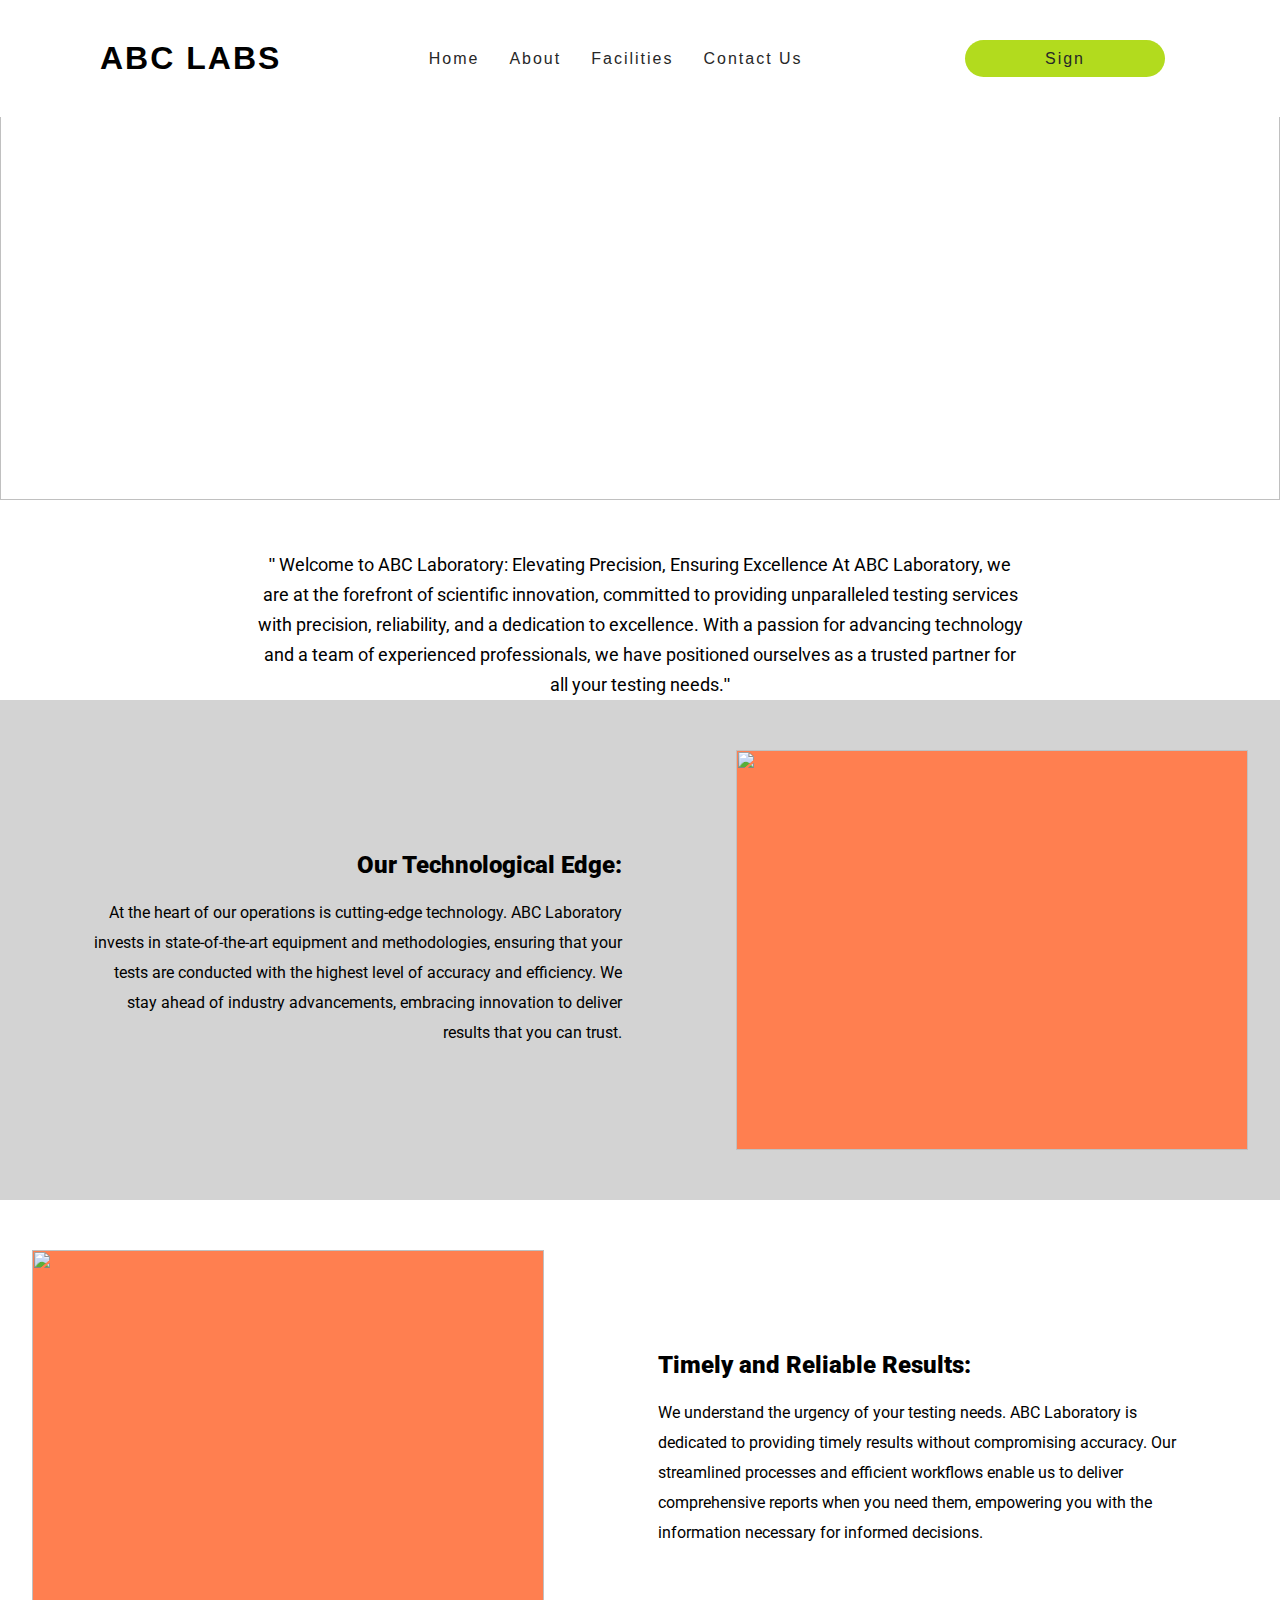
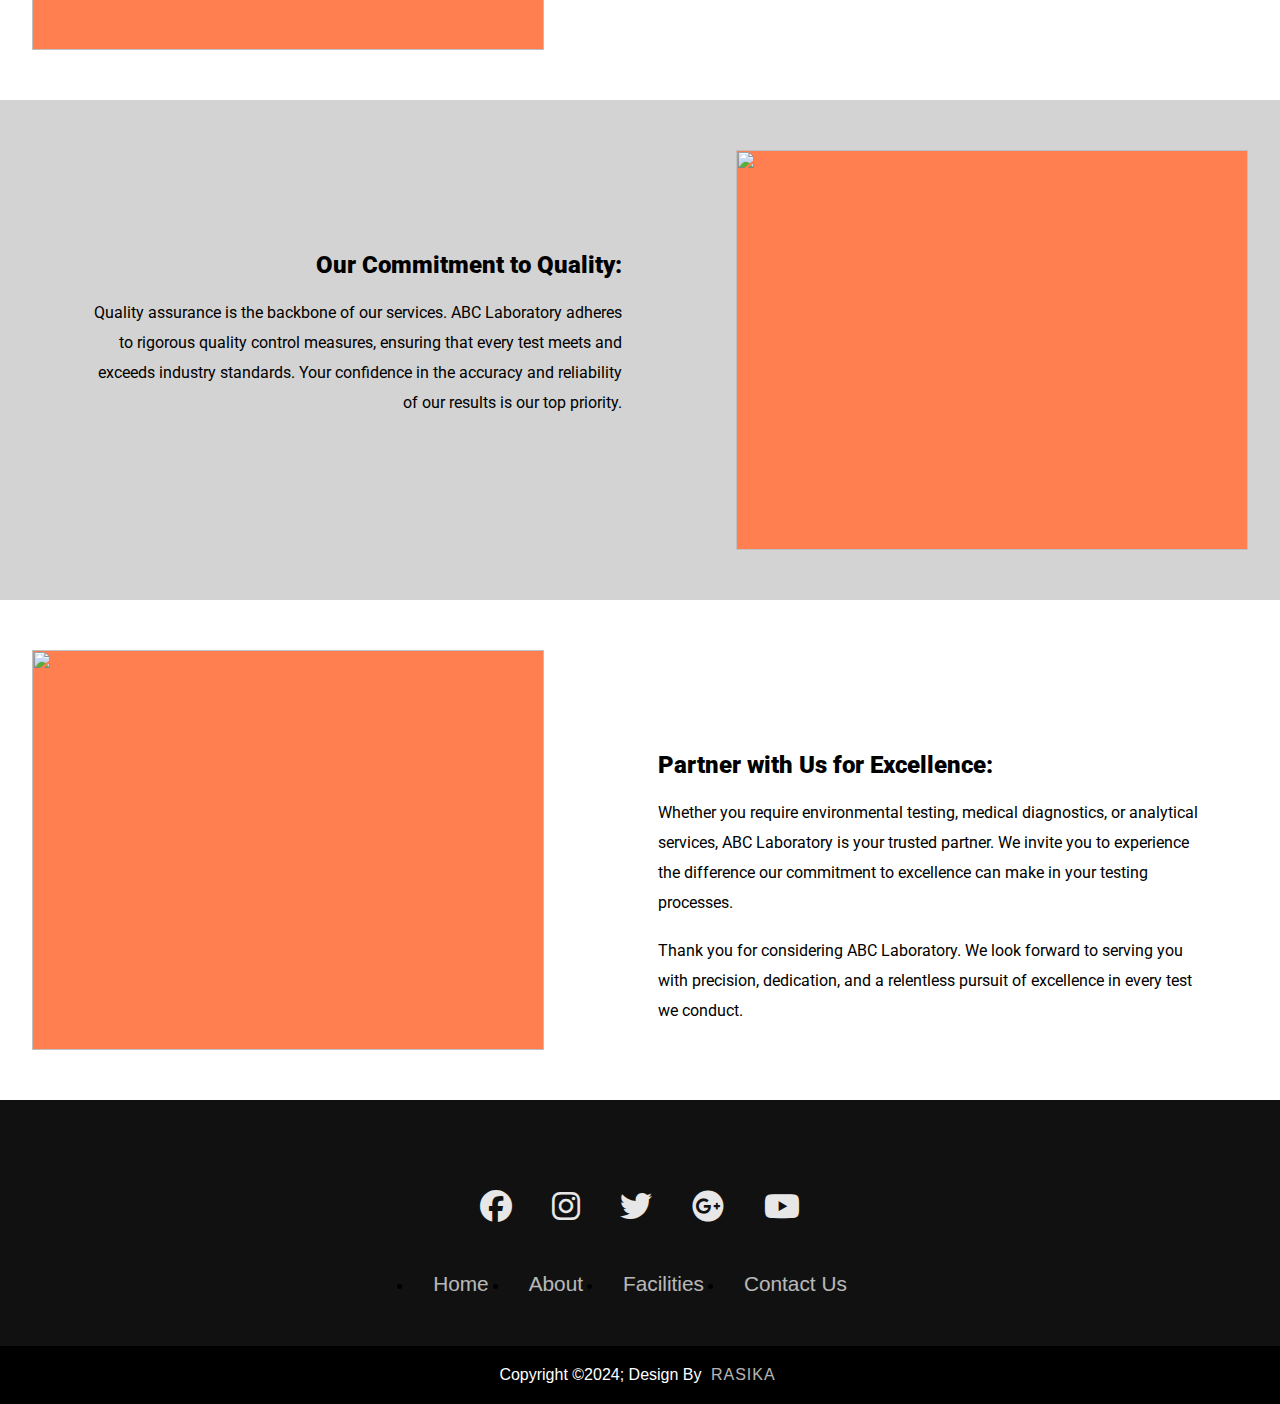
==== about.html @ f8229313 "About page V2" ====
<!DOCTYPE html>
<html lang="en">
    <head>
        <meta charset="UTF-8">
        <title></title>
        <link rel="stylesheet" href="CSS/nav_bar.css">
        <link rel="stylesheet" href="CSS/footer.css">
        <link rel="stylesheet" href="CSS/body.css">
        <link rel="stylesheet" href="CSS/about.css">
        <link rel="preconnect" href="https://fonts.googleapis.com">
        <link rel="preconnect" href="https://fonts.gstatic.com" crossorigin>
        <link href="https://fonts.googleapis.com/css2?family=Roboto:ital,wght@0,100;0,300;0,400;0,500;0,700;0,900;1,100;1,300;1,400;1,500;1,700;1,900&display=swap" rel="stylesheet">
        <link rel="stylesheet" href="https://fonts.googleapis.com/css2?family=Material+Symbols+Outlined:opsz,wght,FILL,GRAD@20..48,100..700,0..1,-50..200" />
        <link rel="stylesheet" href="https://cdnjs.cloudflare.com/ajax/libs/font-awesome/6.5.1/css/all.min.css"/>


        
        <script src="JS/navbar_script.js"></script>
        <script src="https://code.jquery.com/jquery-1.12.4.min.js"></script>
    </head>

    <body>
        <header>
            <a href="#" class="logo">ABC Labs</a>
            <ul>
                <li><a href="index.html">Home</a></li>
                <li><a href="about.html">About</a></li>
                <li><a href="facilities.html">Facilities</a></li>
                <li><a href="contactus.html">Contact Us</a></li>
            </ul>
            <ul>
                <li><a href="sign_in.html" class="header_sign_in">Sign</a></li>
            </ul>
        </header>




        
            <div class="about_slide"><img src="https://assets-global.website-files.com/608eece635db91ac3d309330/608eece735db91f217309717_AdobeStock_99639590.jpeg"></div>
        
            <div class="about_1">
                <p> <span>"</span>
                    Welcome to ABC Laboratory: Elevating Precision, Ensuring Excellence
                    At ABC Laboratory, we are at the forefront of scientific innovation, 
                    committed to providing unparalleled testing services with precision, 
                    reliability, and a dedication to excellence. With a passion for advancing 
                    technology and a team of experienced professionals, we have positioned 
                    ourselves as a trusted partner for all your testing needs.<span>"</span></p>
            </div>

            <div class="about_2">
                <div class="about_2_description">
                    <h2>Our Technological Edge:</h2><br>
                    <p>At the heart of our operations is cutting-edge technology. ABC Laboratory invests in state-of-the-art equipment and methodologies, 
                        ensuring that your tests are conducted with the highest level of accuracy and efficiency. We stay ahead of industry advancements, 
                        embracing innovation to deliver results that you can trust.</p>
                    </div>
                <div class="about_2_img"><img src="https://www.fcbios.com.my/cdn/shop/articles/dl.beatsnoop.com-3000-s1xYFe6Q8I.jpg?v=1673232195"></div>
            </div>

            <div class="about_3">
                <div class="about_3_img"><img src="https://i0.wp.com/www.andersoncollege.com/wp-content/uploads/2017/06/Anderson-College-MLAT-026.jpg?fit=5127%2C3424&ssl=1"></div>
                <div class="about_3_description">
                    <h2>Timely and Reliable Results:</h2><br>
                    <p>We understand the urgency of your testing needs. ABC Laboratory is dedicated to providing timely results without compromising accuracy. 
                        Our streamlined processes and efficient workflows enable us to deliver comprehensive reports when you need them, empowering you with 
                        the information necessary for informed decisions.</p>
                    </div>               
            </div>
            <div class="about_2">
                <div class="about_2_description">
                    <h2>Our Commitment to Quality:</h2><br>
                    <p>Quality assurance is the backbone of our services. ABC Laboratory adheres to rigorous quality control measures, ensuring 
                        that every test meets and exceeds industry standards. Your confidence in the accuracy and reliability of our results is our top priority.</p>
                    </div>
                <div class="about_2_img"><img src="https://s3.us-east-2.amazonaws.com/medcerts.com-staging/blog/articles/_mediumQuality1600Webp/AdobeStock_275090309.jpeg"></div>
            </div>

            <div class="about_3">
                <div class="about_3_img"><img src="https://www.ppsthane.com/wp-content/uploads/2019/05/qtq80-4qC4bd.jpeg"></div>
                <div class="about_3_description">
                    <h2>Partner with Us for Excellence:</h2><br>
                    <p>Whether you require environmental testing, medical diagnostics, or analytical services, ABC Laboratory is your trusted partner. 
                        We invite you to experience the difference our commitment to excellence can make in your testing processes.</p> <br><p> Thank you for considering ABC Laboratory. We look forward to serving you with precision, dedication, and a relentless pursuit of excellence in every test we conduct.</p>
                    </div>               
            </div>










        <div class="footer">
            <footer>
                <div class="footerContainer">
                    <div class="socialIcons">
                        <a href=""><i class="fa-brands fa-facebook"></i></a>
                        <a href=""><i class="fa-brands fa-instagram"></i></a>
                        <a href=""><i class="fa-brands fa-twitter"></i></a>
                        <a href=""><i class="fa-brands fa-google-plus"></i></a>
                        <a href=""><i class="fa-brands fa-youtube"></i></a>			
                    </div>
                    <div class="footerNav">
                        <ul>
                            <li><a href="">Home</a></li>
                            <li><a href="">About</a></li>
                            <li><a href="">Facilities</a></li>
                            <li><a href="">Contact Us</a></li>
                        </ul>
                    </div>
                    
                    
                </div>
                <div class="footerBottom">
                    <p>Copyright &copy;2024; Design By <span class="designer">Rasika</span> </p>
                </div> 
            </footer>
        </div>

        


       




        <script src="http://cdnjs.cloudflare.com/ajax/libs/waypoints/2.0.3/waypoints.min.js"></script>
    <script src="JS/jquery.counterup.min.js"></script>

    <script>
        jQuery(document).ready(function($) {
            $('.counter').counterUp({
                delay: 10,
                time: 1000
            });
        });

    </script>
    </body>
</html>
---- CSS/nav_bar.css ----
header{
    position: fixed;
    top: 0;
    left: 0;
    width: 100%;
    display: flex;
    justify-content: space-between;
    align-items: center;
    transition: 0.6s;
    padding: 40px 100px;
    z-index: 100000;
    background-color: #fff;
}

header.sticky{
    padding: 5px 100px;
    background: #fff;
    opacity: 0.5;

}

header .logo{
    position: relative;
    font-weight: 700;
    color: #000000;
    text-decoration: none;
    font-size: 2em;
    text-transform: uppercase;
    letter-spacing: 2px;
    transition: 0.6s;
}

header ul
{
    position: relative;
    display: flex;
    justify-content: center;
    align-items: center;
}

header ul li{
    position: relative;
    list-style: none;
}

header ul li a{
    position: relative;
    margin: 0 15px;
    text-decoration: none;
    color: #272727;
    letter-spacing: 2px;
    font-weight: 500px;
    transition: 0.6s;
    
}
.header_sign_in{
    background-color: #b2db1e;
    padding: 10px 80px 10px 80px ;
    border-radius: 50px;
}

header.sticky .logo{
    color: #000;
}
header.sticky ul li a{
    color: #000;
}
---- CSS/footer.css ----
.footer{
    width: 100%;
    height: auto;
    float: left;
}
footer{
	background-color: #111;
}

.footerContainer{
	width:100%;
	padding:70px 30px 20px;
}
.socialIcons{
	display: flex;
	justify-content: center;
}
.socialIcons a{
	text-decoration: none;
	padding: 10px;
	
	margin: 10px;
	border-radius: 50%;
}
.socialIcons a i{
	font-size: 2em;
	color: rgb(255, 255, 255);
	opacity: 0.9;
}


.socialIcons a:hover i{
	color: rgb(231, 243, 68);
	transition: 0.5s;
}
.footerNav{
	margin: 30px 0;
	
	
}

.footerNav ul{
	display: flex;
	justify-content: center;
	
}

.footerNav ul li a{
	color: white;
	margin: 20px;
	text-decoration: none;
	font-size: 1.3em;
	opacity: 0.7;
	transition: 0.5s;
}

.footerNav ul li a:hover{
	opacity: 1;
}

.footerBottom{
	background-color: #000;
	padding: 20px;
	text-align: center;
}
.footerBottom p{
	color: white;
}
.designer{
	opacity: 0.7;
	text-transform: uppercase;
	letter-spacing: 1px;
	font-weight: 400;
	margin: 0px 5px;
}
---- CSS/body.css ----
* {
    margin: 0;
    padding: 0;
    box-sizing: border-box;
    font-family: 'Poppins', sans-serif;
    text-decoration: none;
}
body{
    
    min-height: 200vh;
}
---- CSS/about.css ----
.about_slide{
    width: 100%;
    height: 500px;
    overflow: hidden;
    float: left;
}

.about_slide img{
    width: 100%;
    height: 100%;
    object-fit: cover;
}

.about_1{
    width: 100%;
    height: 200px;
    
    float: left;
}
.about_1 p{
    font-family: "Roboto", sans-serif;
    font-size: large;
    font-weight: 400;
    font-style: normal;
    line-height: 30px;
    padding: 50px 20%;
    text-align: center;
}
.about_2{
    width: 100%;
    height: 500px;
    background-color: rgb(211, 211, 211);
    float: left;
    display: flex;
}

.about_2_description{
    width: 50%;
    height: 300px;    
    margin:auto;
    float: left;
    padding: 50px;
    text-align: right;    
}

.about_2_description h2{
    font-family: "Roboto", sans-serif;    
    font-weight: 900;
    font-style: normal;
    line-height: 30px;
}

.about_2_description p{
    font-family: "Roboto", sans-serif;      
    font-style: normal;
    line-height: 30px;
}

.about_2_img{
    width: 40%;
    height: 400px;
    background-color: coral;
    margin:auto;
    float: left;
    overflow: hidden;    
}

.about_2_img img{
    width: 100%;
    height: 100%;
    object-fit: cover;
}





.about_3{
    width: 100%;
    height: 500px;
   
    float: left;
    display: flex;
}

.about_3_description{
    width: 50%;
    height: 300px;    
    margin:auto;
    float: left;
    padding: 50px;
    text-align: left;    
}

.about_3_description h2{
    font-family: "Roboto", sans-serif;    
    font-weight: 900;
    font-style: normal;
    line-height: 30px;
}

.about_3_description p{
    font-family: "Roboto", sans-serif;      
    font-style: normal;
    line-height: 30px;
}

.about_3_img{
    width: 40%;
    height: 400px;
    background-color: coral;
    margin:auto;
    float: left;
    overflow: hidden;    
}

.about_3_img img{
    width: 100%;
    height: 100%;
    object-fit: cover;
}
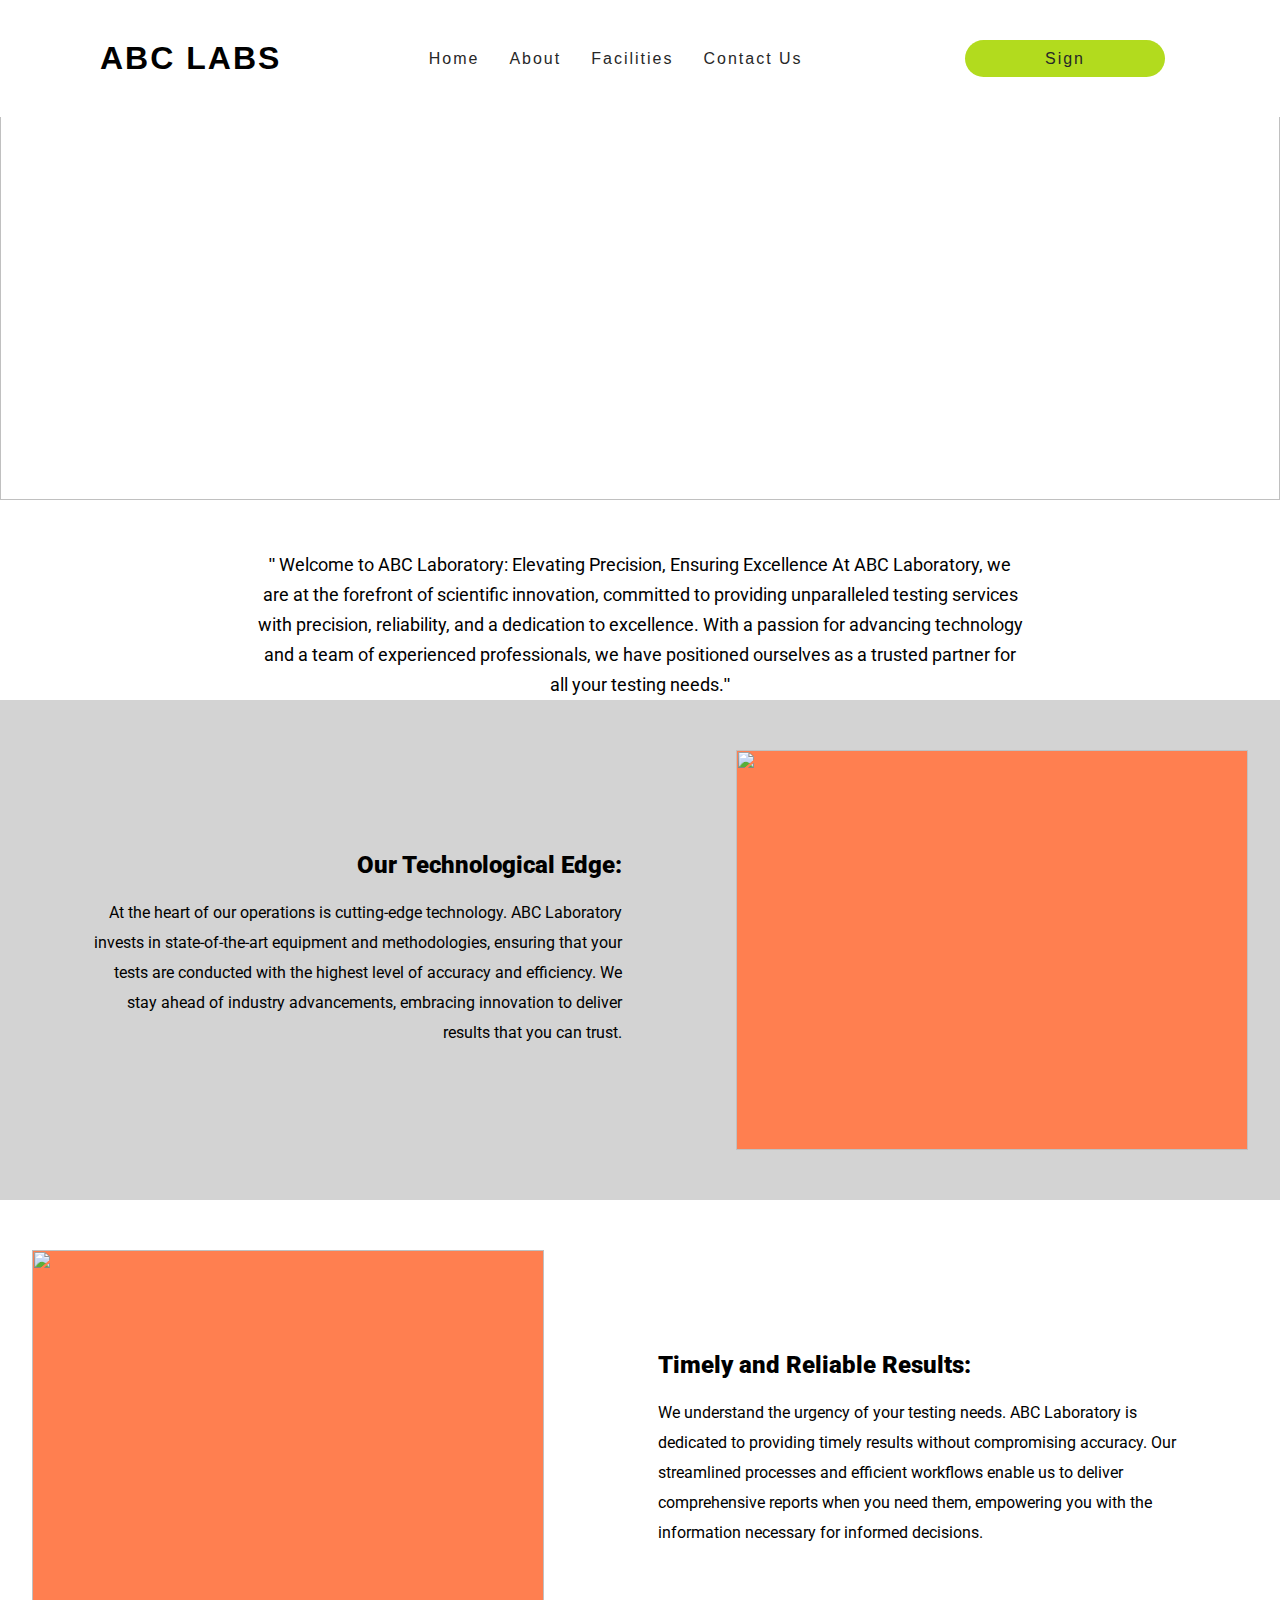
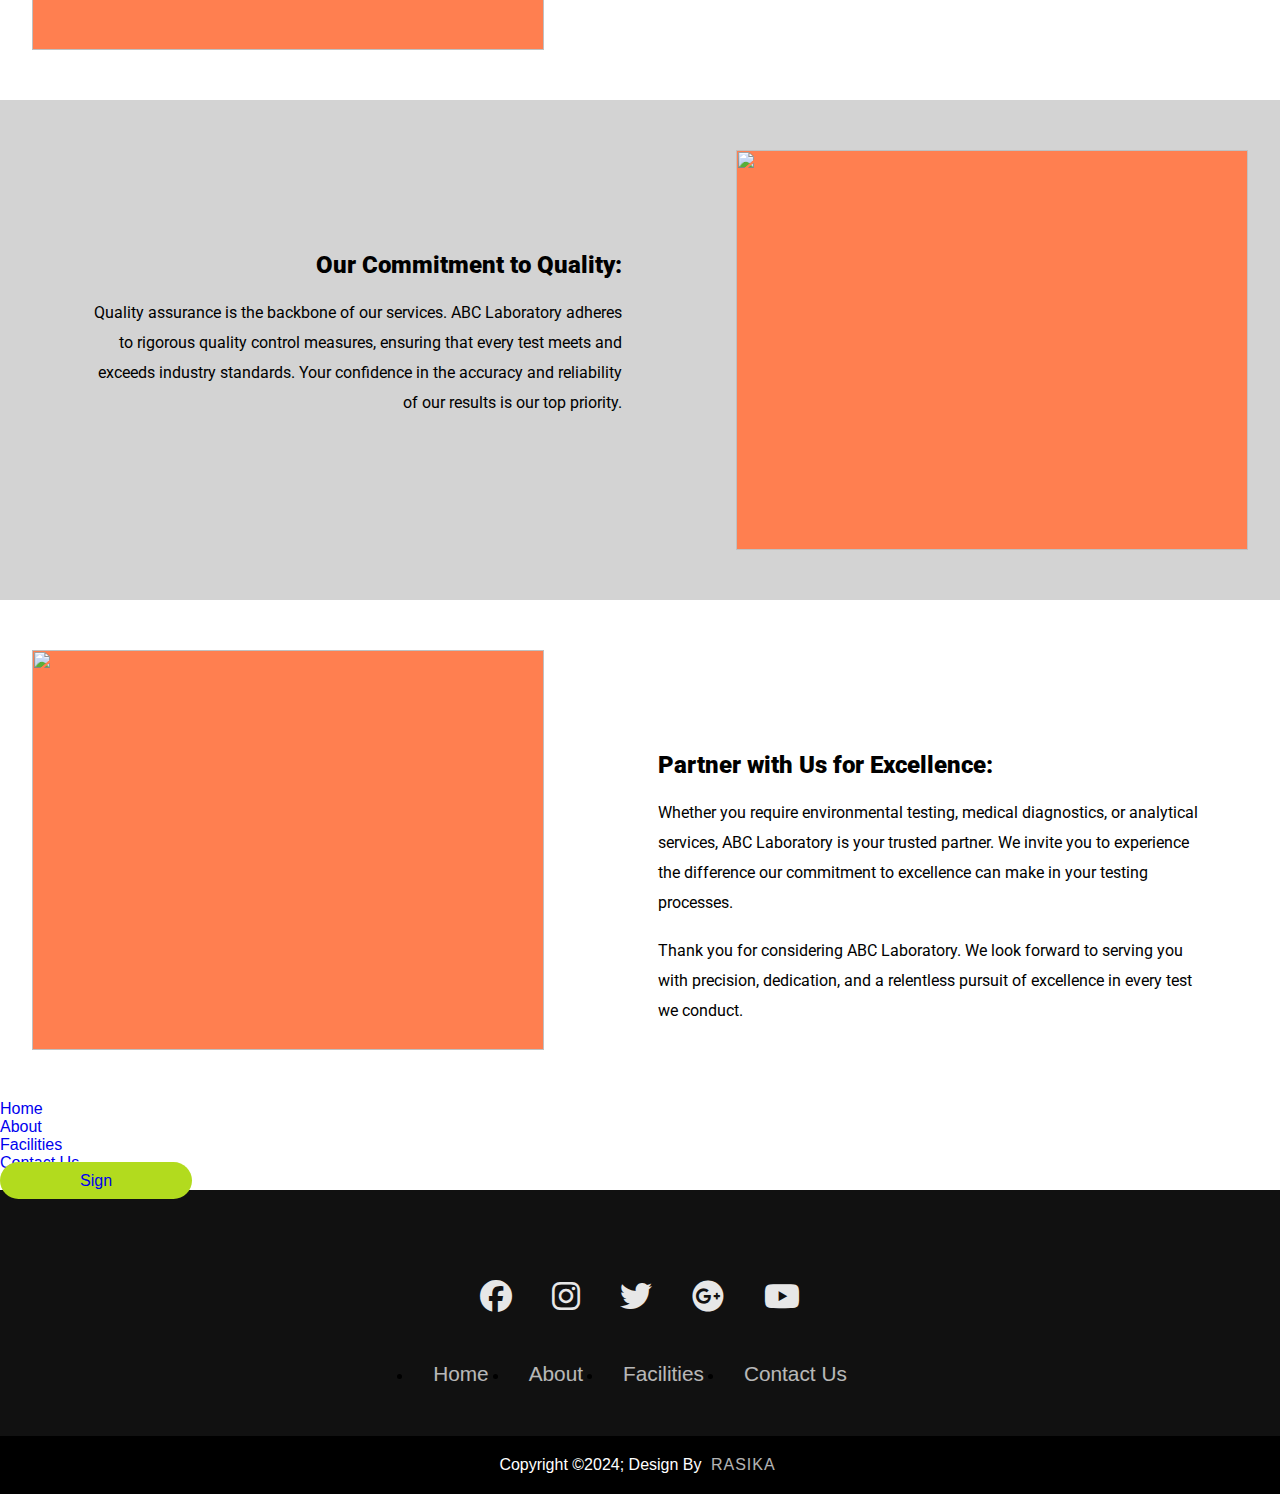
==== commit 5135594e: "Merge branch 'main' into about-page" ====
--- a/about.html
+++ b/about.html
@@ -6,7 +6,11 @@
         <link rel="stylesheet" href="CSS/nav_bar.css">
         <link rel="stylesheet" href="CSS/footer.css">
         <link rel="stylesheet" href="CSS/body.css">
+
         <link rel="stylesheet" href="CSS/about.css">
+
+        <link rel="stylesheet" href="CSS/home.css">
+
         <link rel="preconnect" href="https://fonts.googleapis.com">
         <link rel="preconnect" href="https://fonts.gstatic.com" crossorigin>
         <link href="https://fonts.googleapis.com/css2?family=Roboto:ital,wght@0,100;0,300;0,400;0,500;0,700;0,900;1,100;1,300;1,400;1,500;1,700;1,900&display=swap" rel="stylesheet">
@@ -23,6 +27,7 @@
         <header>
             <a href="#" class="logo">ABC Labs</a>
             <ul>
+
                 <li><a href="index.html">Home</a></li>
                 <li><a href="about.html">About</a></li>
                 <li><a href="facilities.html">Facilities</a></li>
@@ -94,6 +99,21 @@
 
 
 
+                <li><a href="#">Home</a></li>
+                <li><a href="#">About</a></li>
+                <li><a href="#">Facilities</a></li>
+                <li><a href="#">Contact Us</a></li>
+            </ul>
+            <ul>
+                <li><a href="#" class="header_sign_in">Sign</a></li>
+            </ul>
+        </header>
+
+        
+            
+        
+
+
 
         <div class="footer">
             <footer>
--- a/CSS/home.css
+++ b/CSS/home.css
@@ -0,0 +1,399 @@
+.radio{
+    display: none;
+}
+
+.container{
+    position: relative;
+    max-width: 100%;  
+    
+  
+}
+
+.slider{
+    width: 100%;
+    position: relative;
+    height: 0;
+    padding-top: 40%;
+    background: #141414;
+    overflow: hidden;
+    border: solid 1px #2e2e2e;
+    box-shadow: 0 0 40px rgba(0, 0, 0, 0, 8);
+}
+.slide{
+    position: absolute;
+    width: 100%;
+    height: 100%;
+    top: 0;
+    left: 0;
+    opacity: 0;
+    
+}
+.slide img{
+    width: 100%;
+    height: 100%;
+    object-fit: contain;
+    transform: scale(1.1);
+    transition: 1.3s;
+}
+
+.caption {
+    position: absolute;
+    width: 100%;
+    left: 5%;
+    top: -100%;
+    color: #ffeb3b;
+    font-weight: 900;
+    font-size: 50px;
+    text-transform: uppercase;
+    letter-spacing: -5px;
+    line-height: 50px;
+    transition: 0.9s;
+    margin-top: 20%;
+}
+
+.caption span{
+    display: block;
+    text-transform: initial;
+    font-size: 30px;
+    font-weight: 300;
+    color: #fff;
+    line-height: 15px;
+}
+
+.dots{
+    width: 100%;
+    position: absolute;
+    bottom: 5%;
+    display: flex;
+    justify-content: center;
+    align-items: center;
+}
+
+.dots label{
+    width: 15px;
+    height: 15px;
+    background: #ffeb3b;
+    margin: 0 10px;
+    border-radius: 50%;
+    opacity: 0.5;
+    cursor: pointer;
+    transition: 0.2s ease-in-out;
+}
+
+.dots label:hover{
+    opacity: 0.7;
+}
+#radio-1:checked ~ #slide-1,
+#radio-2:checked ~ #slide-2,
+#radio-3:checked ~ #slide-3,
+#radio-4:checked ~ #slide-4{
+    opacity: 1;
+}
+#radio-1:checked ~ #slide-1 img,
+#radio-2:checked ~ #slide-2 img,
+#radio-3:checked ~ #slide-3 img,
+#radio-4:checked ~ #slide-4 img{
+    transform: scale(1);
+}
+#radio-1:checked ~ #slide-1 .caption,
+#radio-2:checked ~ #slide-2 .caption,
+#radio-3:checked ~ #slide-3 .caption,
+#radio-4:checked ~ #slide-4 .caption{
+    opacity: 1;
+    top: 7%;
+    font-size: 80px;
+}
+#radio-1:checked ~ .dots #label-1,
+#radio-2:checked ~ .dots #label-2,
+#radio-3:checked ~ .dots #label-3,
+#radio-4:checked ~ .dots #label-4{
+    background: #ffeb3b;
+    opacity: 1;
+}
+
+
+
+.count{
+    width: 100%;
+    height: 500px;    
+    float:left ;
+    align-items: center;
+    align-content: center;
+    text-align: center;
+    display: flex;
+    justify-content: center;
+    
+    
+}
+
+.count_heading{
+    width: 100%;
+    height: auto;
+    
+    margin-top:2% ;
+    text-align: center;
+    
+
+}
+
+.ourassests{
+    font-family: "Roboto", sans-serif;
+    font-weight: 900;
+    font-style: normal;
+    color: #2e2e2e;
+}
+
+.countbox{
+    width: 20%;
+    height: 80%;    
+    float: left;
+    margin: 1%;    
+    border-radius: 10px;    
+}
+
+.countbox:hover{
+    background-color: #d5eb11;
+    transition: 0.6s;
+}
+
+.countbox_icon{
+    width: 100%;
+    height: 30%;
+    
+    padding-top: 5%;
+}
+    
+.material-symbols-outlined {
+  font-variation-settings:
+  'FILL' 0,
+  'wght' 200,
+  'GRAD' -25,
+  'opsz' 24;
+  
+  
+}
+#btn_lab_profile{
+    font-size: 70px;
+}
+
+.count_numbers{
+width: 100%;
+height: 40%;
+}
+
+.counter{
+    font-family: "Roboto", sans-serif;
+    font-weight: 400;
+    font-style: normal;
+    color: #2e2e2e;
+    font-size: 100px;
+}
+
+.count_title{
+    width: 100%;
+    height: 30%;
+}
+.h2_counter_title{
+    font-family: "Roboto", sans-serif;
+    font-weight: 400;
+    font-style: normal;
+    color: #2e2e2e;
+    
+}
+
+
+.why{
+    width: 100%;
+    height: 800px;      
+    text-align: center;
+    background-image: linear-gradient(30deg,  transparent, rgb(34, 34, 34));
+    float: left;
+    text-align: center;
+    object-fit: cover;
+    
+}
+
+.why_h1{
+    font-family: "Roboto", sans-serif;
+    font-weight: 900;
+    font-style: normal;
+    color: #ffffff;
+    padding-top:2%;
+}
+
+.why_description{
+    font-family: "Roboto", sans-serif;
+    font-weight: 300;
+    font-style: normal;
+    font-size: 18px;
+    color: #ffffff;
+    padding:10px 100px 0px 100px;
+    line-height: 50px;   
+}
+
+.why_container_box{
+    
+    margin-top: 2%;
+    width: 100%;
+    height:60%;
+    display: flex;
+    justify-content: center;
+    
+}
+.why_card{
+    width: 20%;
+    height: 100%;
+    background-color: rgb(255, 255, 255);
+    margin-left: 2%;
+    box-shadow: 5px 5px 10px #2e2e2e;
+}
+
+.why_card:hover{
+    transform: scale(1.05);
+    transition: 0.6s;
+}
+
+.why_img{
+    height: 50%;
+    width: 100%;     
+    overflow: hidden;
+    
+}
+.why_img_link{
+    width: 100%;
+    height: 100%;
+    object-fit: cover;
+}
+.why_card_title{
+    text-align: left;
+    padding-top: 2%;
+    padding-left:2%;
+    font-family: "Roboto", sans-serif;
+    font-weight: 900;
+    font-style: normal;
+}
+
+.why_card_title_description{
+    text-align: left;
+    padding-top: 2%;
+    padding-left: 2%;
+    padding-right: 2%;
+    font-family: "Roboto", sans-serif;
+    font-weight: 300;
+    font-style: normal;
+    line-height: 25px;
+}
+
+
+
+
+.review_main{
+	height: 600px;
+	width: 100%;
+	
+	text-align: center;
+    float: left;
+}
+
+.review_heading{
+    font-family: "Roboto", sans-serif;
+    font-weight: 900;
+    font-style: normal;    
+    padding-top: 2%;
+}
+.review_box{
+	height: 80%;
+	width: 100%;	
+	display: flex;
+	justify-content: center;
+	font-family: "Roboto", sans-serif;
+ 	font-style: normal;
+}
+
+.review_card{
+	height: 80%;
+	width: 20%;
+	background-color: #E1E1E1;
+	margin-left: 2%;
+	padding: 2% 2% 10% 2%;
+	border-radius: 10px;
+	text-align: left;
+}
+.review_box_clientname{
+	font-weight: 600px;
+}
+.stars_div{
+	height: 40px;
+	width: 90%;	
+}
+.stars_box{
+	width: 15%;
+	height: 100%;
+	float: left;
+	text-align: left;	
+}
+#star1, #star2, #star3, #star4, #star5, #star6, #star7, #star8, #star9, #star10, #star11, #star12, #star13, #star14, #star15{
+	font-size: 40px;
+	color: darkorange;
+}
+.review_box_days{
+	font-size:15px;
+	color: lightslategray
+	
+}
+.comment{
+	font-size:16px;
+	line-height: 30px;
+}
+
+
+.home_whats_new{
+    height: 600px;
+	width: 100%;	
+    float: left;
+    background-image: linear-gradient(30deg,  transparent, rgb(34, 34, 34));
+    background-size: cover;    
+    z-index: -100;
+    text-align: center;    
+}
+
+
+
+
+.content h1{
+    padding-top:2%;
+    color: rgb(255, 255, 255);
+    font-family: "Roboto", sans-serif;
+    font-weight: 900;
+    font-style: normal;    
+    
+}
+
+
+.content p{
+    font-family: "Roboto", sans-serif;
+    font-weight: 400;
+    font-style: normal;
+    color: #ffffff;   
+    }
+
+.news_descriptions{
+    width: 50%;
+    height: 400px;
+    background-color: blueviolet;
+    float: left;
+    text-align: justify;
+    line-height: 30px;
+    padding: 40px 40px 0px 150px;
+}
+
+
+.news_image{    
+    height: 400px;
+    background-color: chocolate;
+    float: left;
+    display: flex;
+    border:10px solid #ffffff;
+   
+}
+
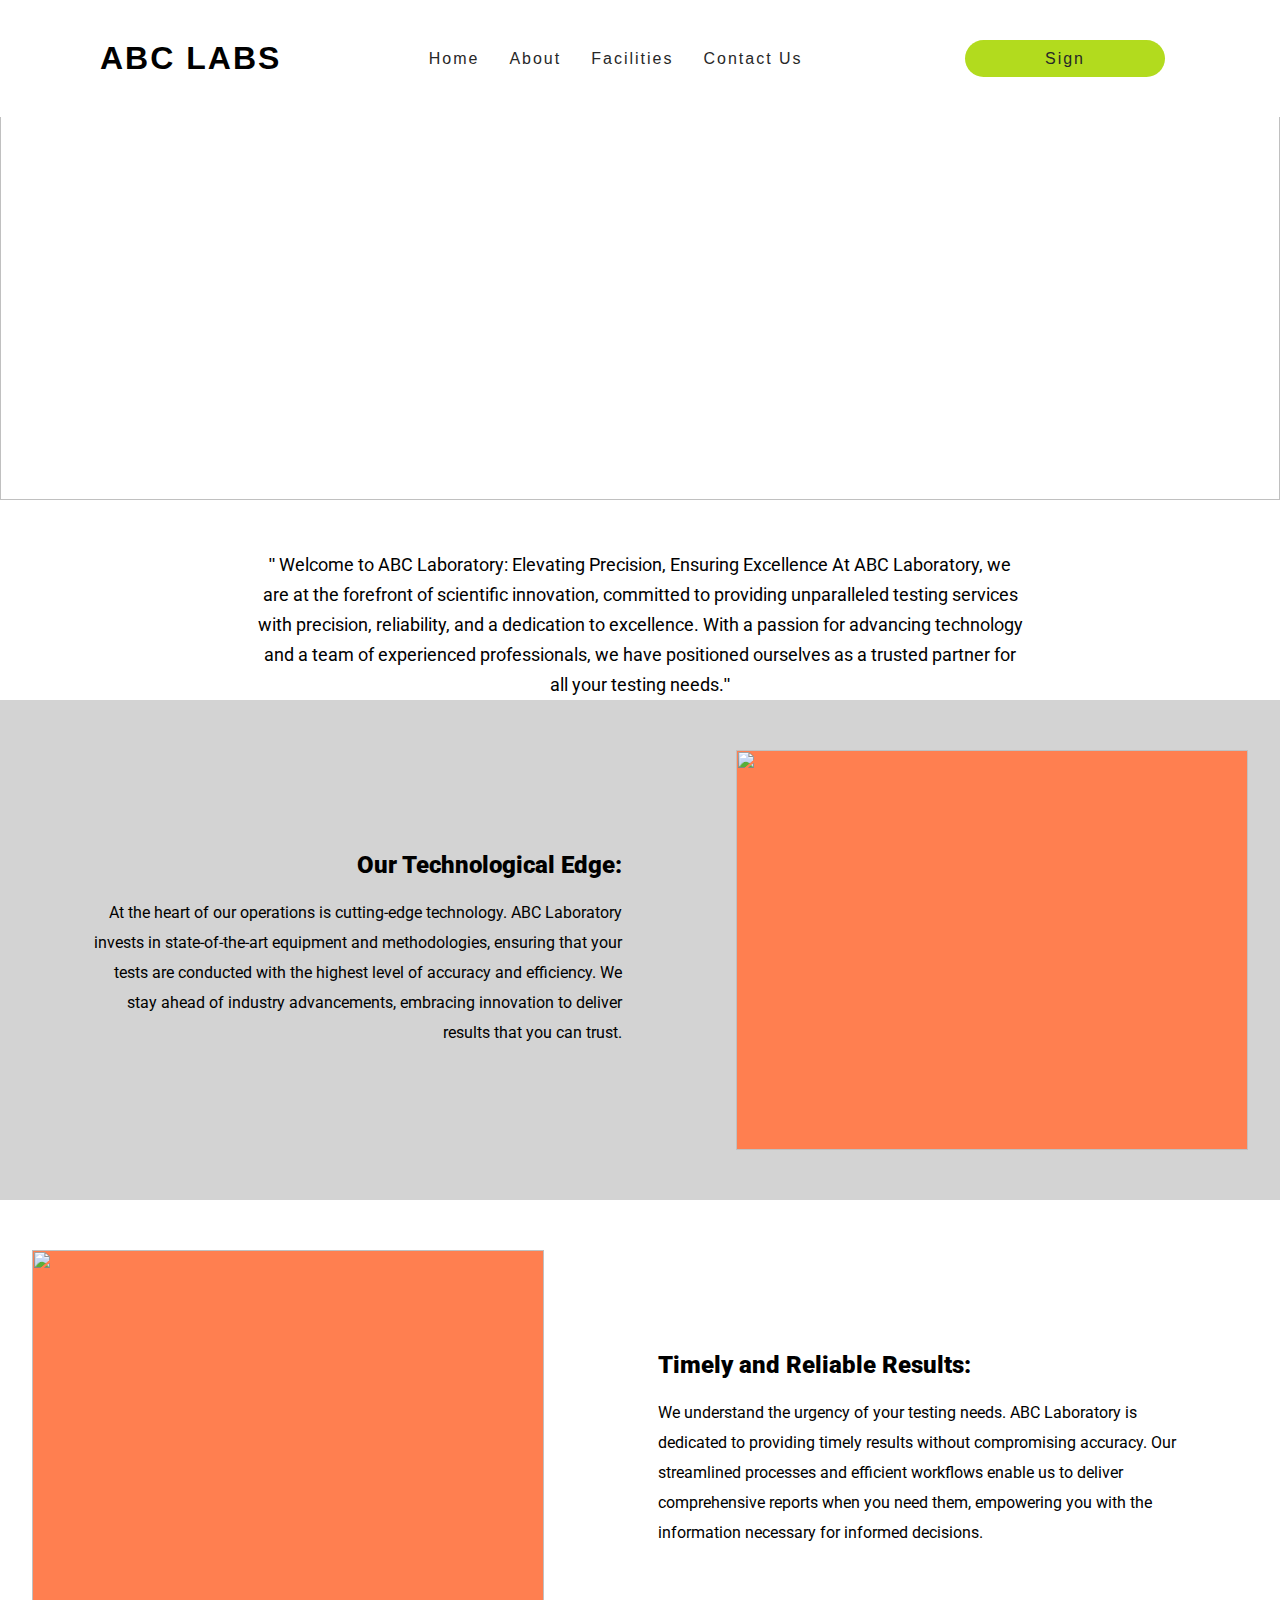
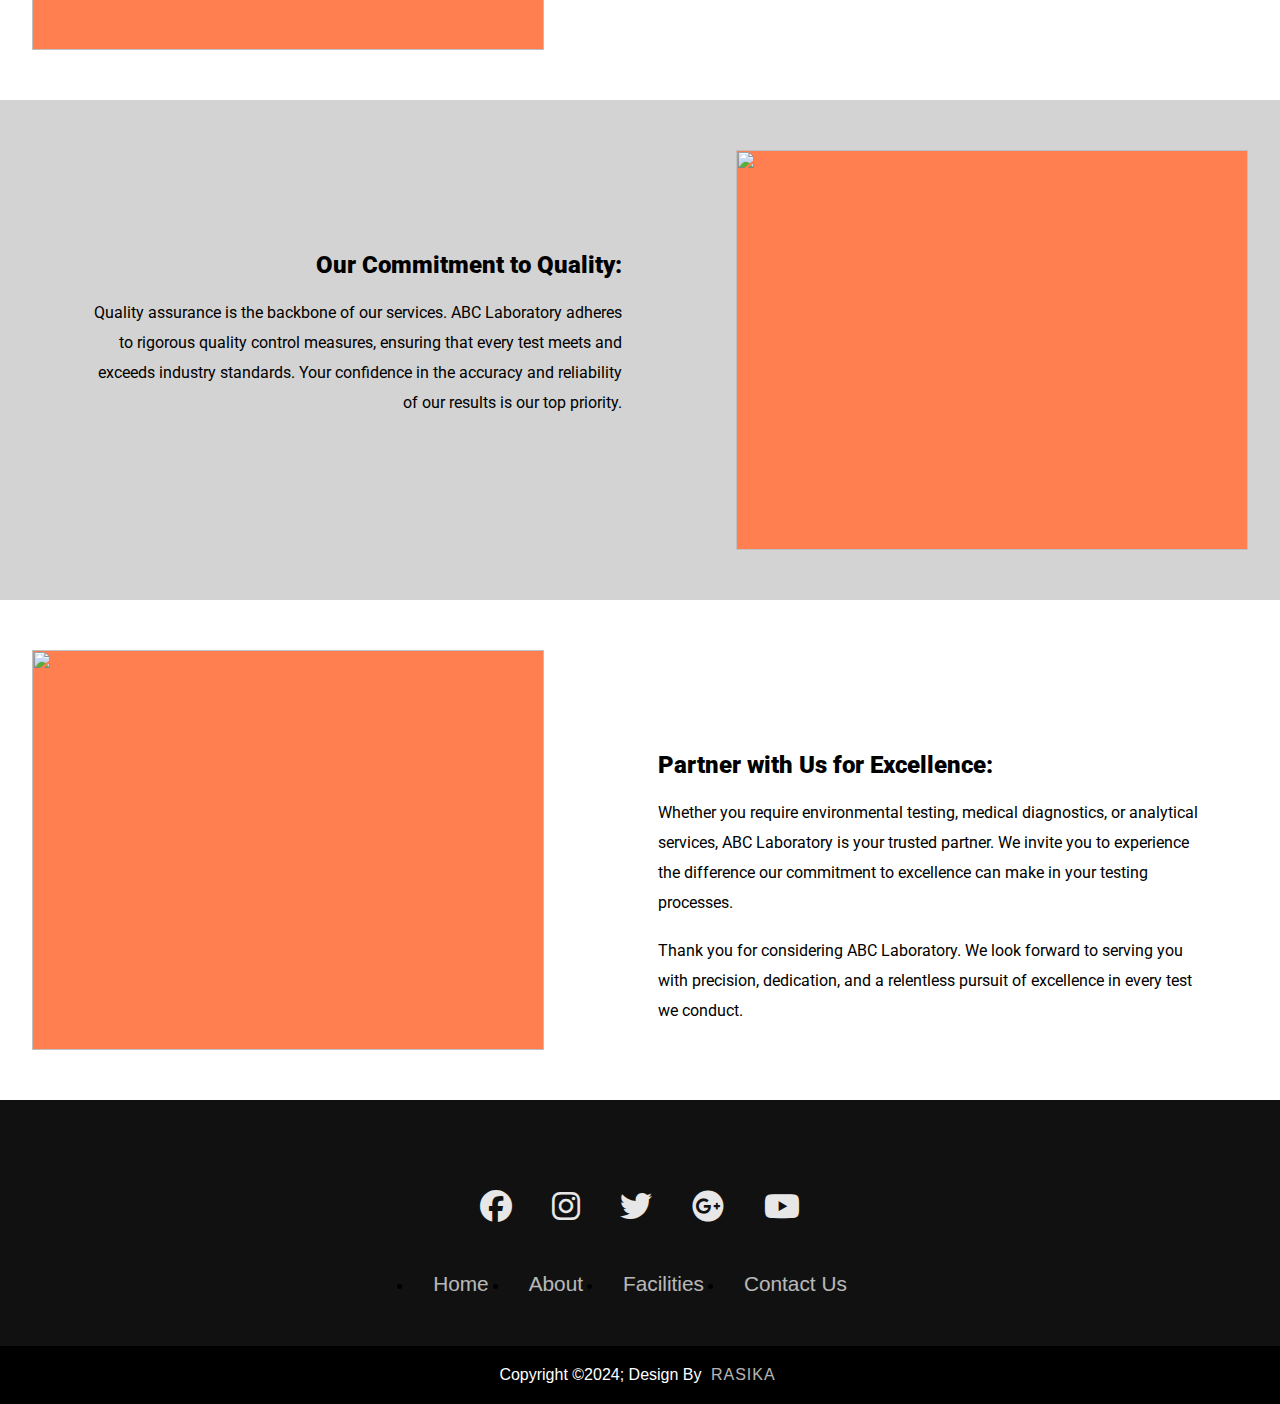
==== commit 483d2657: "About page V2" ====
--- a/about.html
+++ b/about.html
@@ -99,15 +99,6 @@
 
 
 
-                <li><a href="#">Home</a></li>
-                <li><a href="#">About</a></li>
-                <li><a href="#">Facilities</a></li>
-                <li><a href="#">Contact Us</a></li>
-            </ul>
-            <ul>
-                <li><a href="#" class="header_sign_in">Sign</a></li>
-            </ul>
-        </header>
 
         
             
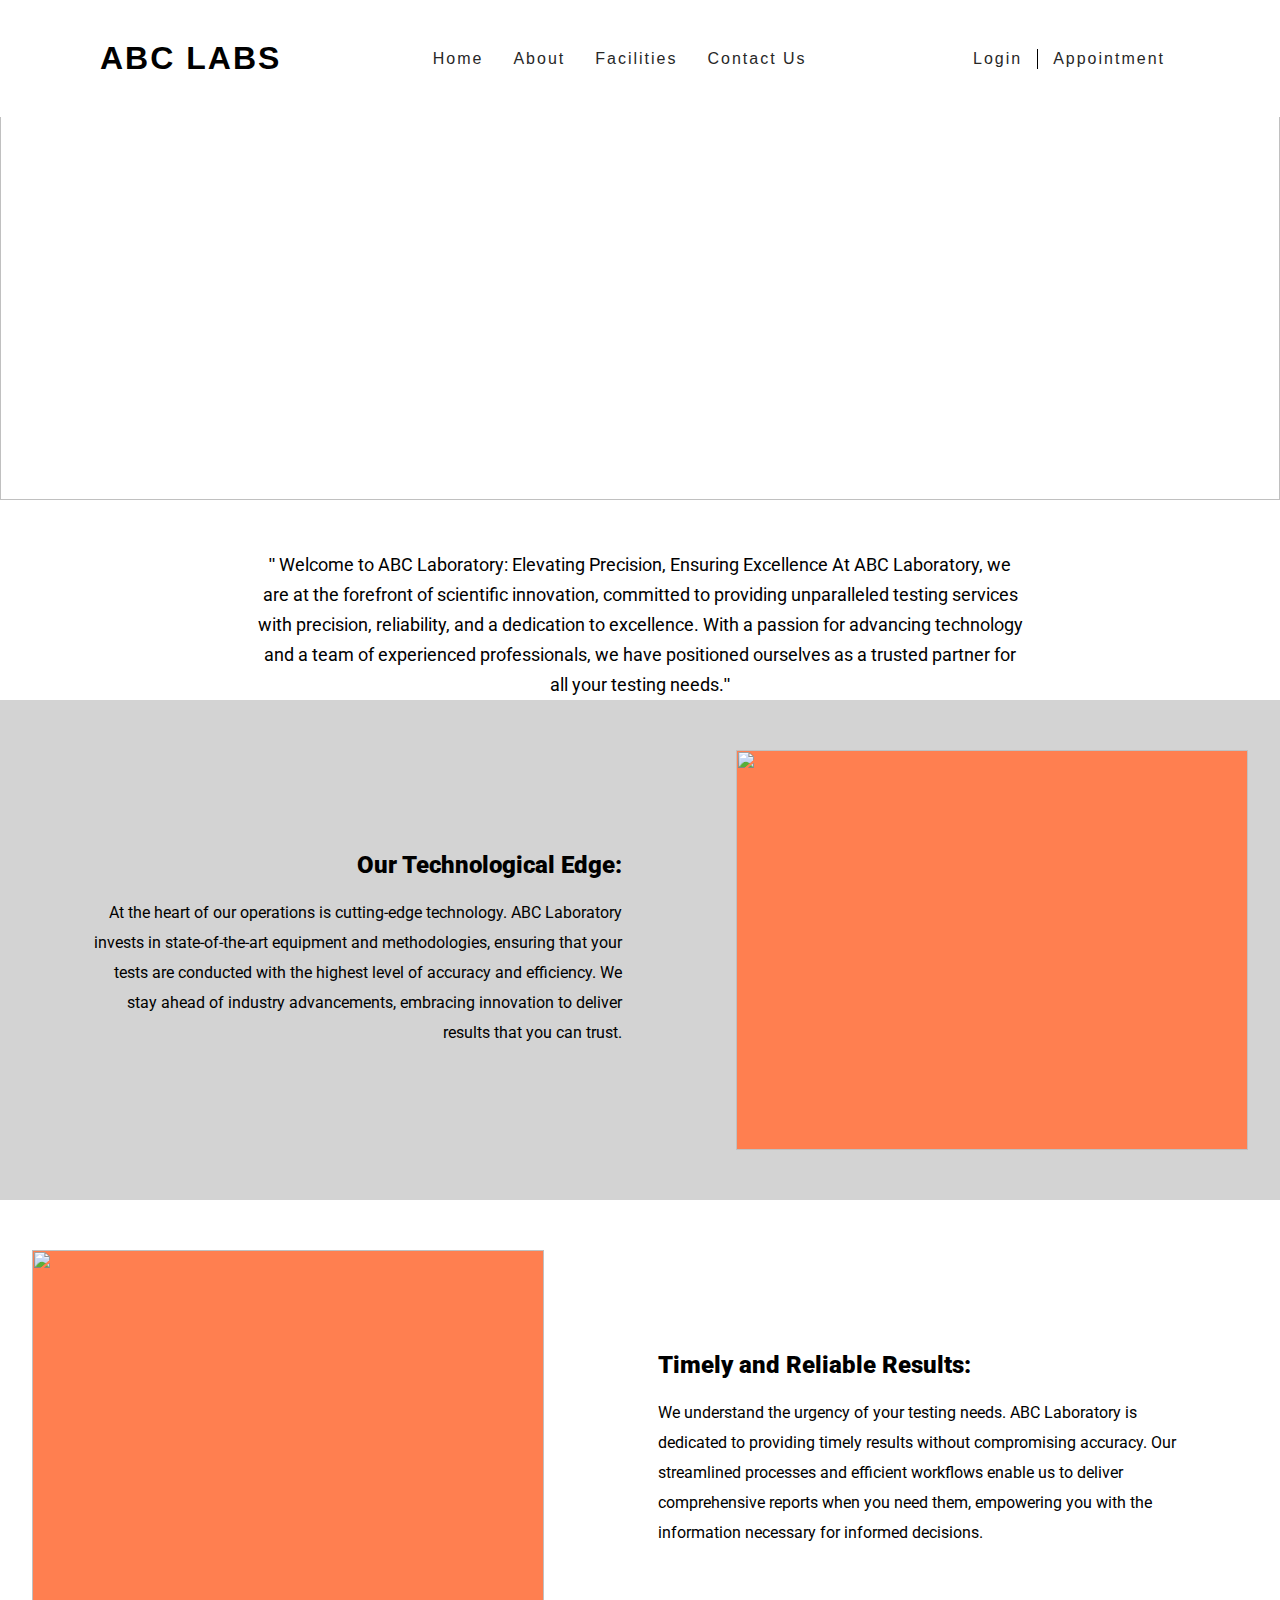
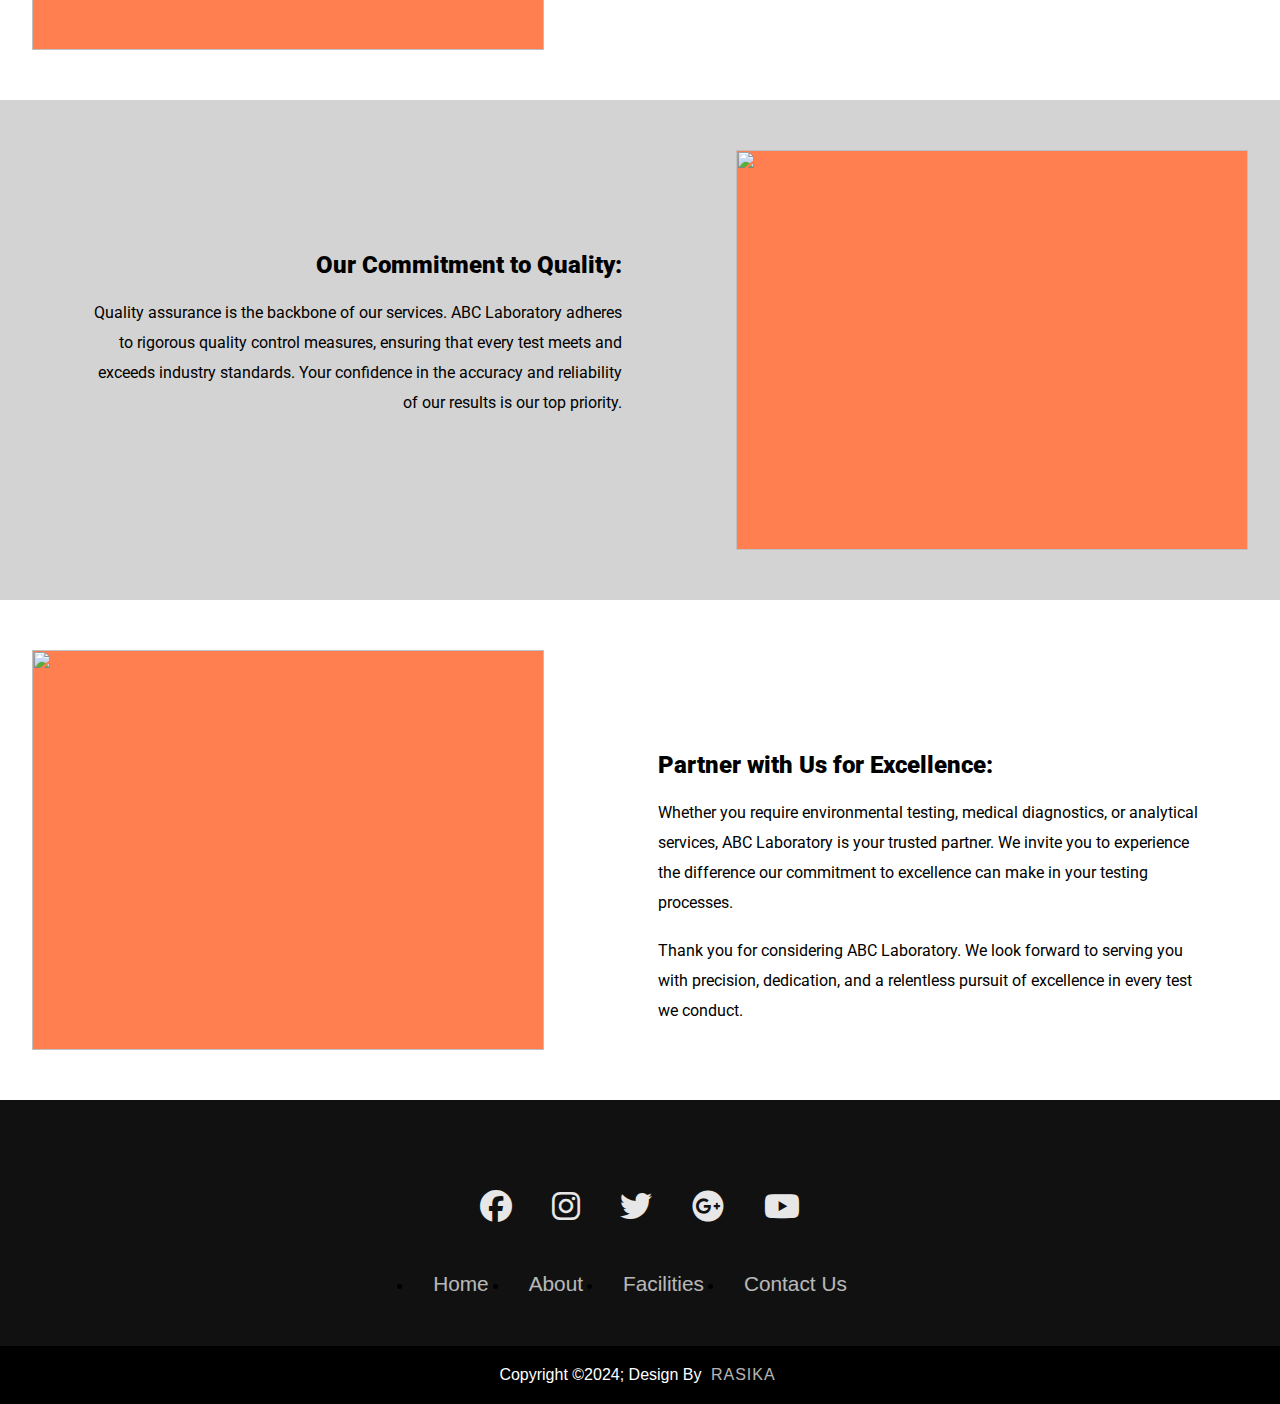
==== commit fbed1536: "customer_profile_current_appointments" ====
--- a/about.html
+++ b/about.html
@@ -27,14 +27,15 @@
         <header>
             <a href="#" class="logo">ABC Labs</a>
             <ul>
-
                 <li><a href="index.html">Home</a></li>
                 <li><a href="about.html">About</a></li>
                 <li><a href="facilities.html">Facilities</a></li>
                 <li><a href="contactus.html">Contact Us</a></li>
             </ul>
             <ul>
-                <li><a href="sign_in.html" class="header_sign_in">Sign</a></li>
+                <li><a href="login.php" class="header_register">Login</a></li>
+                <div class="seperator"></div>
+                <li><a href="appointment.html" class="header_appointment">Appointment</a></li>
             </ul>
         </header>
 
@@ -118,10 +119,10 @@
                     </div>
                     <div class="footerNav">
                         <ul>
-                            <li><a href="">Home</a></li>
-                            <li><a href="">About</a></li>
-                            <li><a href="">Facilities</a></li>
-                            <li><a href="">Contact Us</a></li>
+                            <li><a href="index.html">Home</a></li>
+                            <li><a href="about.html">About</a></li>
+                            <li><a href="facilities.html">Facilities</a></li>
+                            <li><a href="contactus.html">Contact Us</a></li>
                         </ul>
                     </div>
                     
--- a/CSS/nav_bar.css
+++ b/CSS/nav_bar.css
@@ -15,7 +15,7 @@
 header.sticky{
     padding: 5px 100px;
     background: #fff;
-    opacity: 0.5;
+    
 
 }
 
@@ -36,11 +36,14 @@
     display: flex;
     justify-content: center;
     align-items: center;
+    
+    
 }
 
 header ul li{
     position: relative;
     list-style: none;
+    
 }
 
 header ul li a{
@@ -50,13 +53,25 @@
     color: #272727;
     letter-spacing: 2px;
     font-weight: 500px;
-    transition: 0.6s;
+    transition: 0.6s; 
+     
+}
+
+header ul li :hover{
     
+    height: 10px;
+    border-bottom: 3px solid black;
+    transition: 0.2s;
 }
-.header_sign_in{
-    background-color: #b2db1e;
-    padding: 10px 80px 10px 80px ;
-    border-radius: 50px;
+
+.header_register, .header_appointment{    
+    gap: 10px;
+}
+
+.seperator{
+    width:1px;
+    height: 20px;
+    background-color: #000;
 }
 
 header.sticky .logo{
--- a/CSS/body.css
+++ b/CSS/body.css
@@ -7,5 +7,5 @@
 }
 body{
     
-    min-height: 200vh;
+   
 }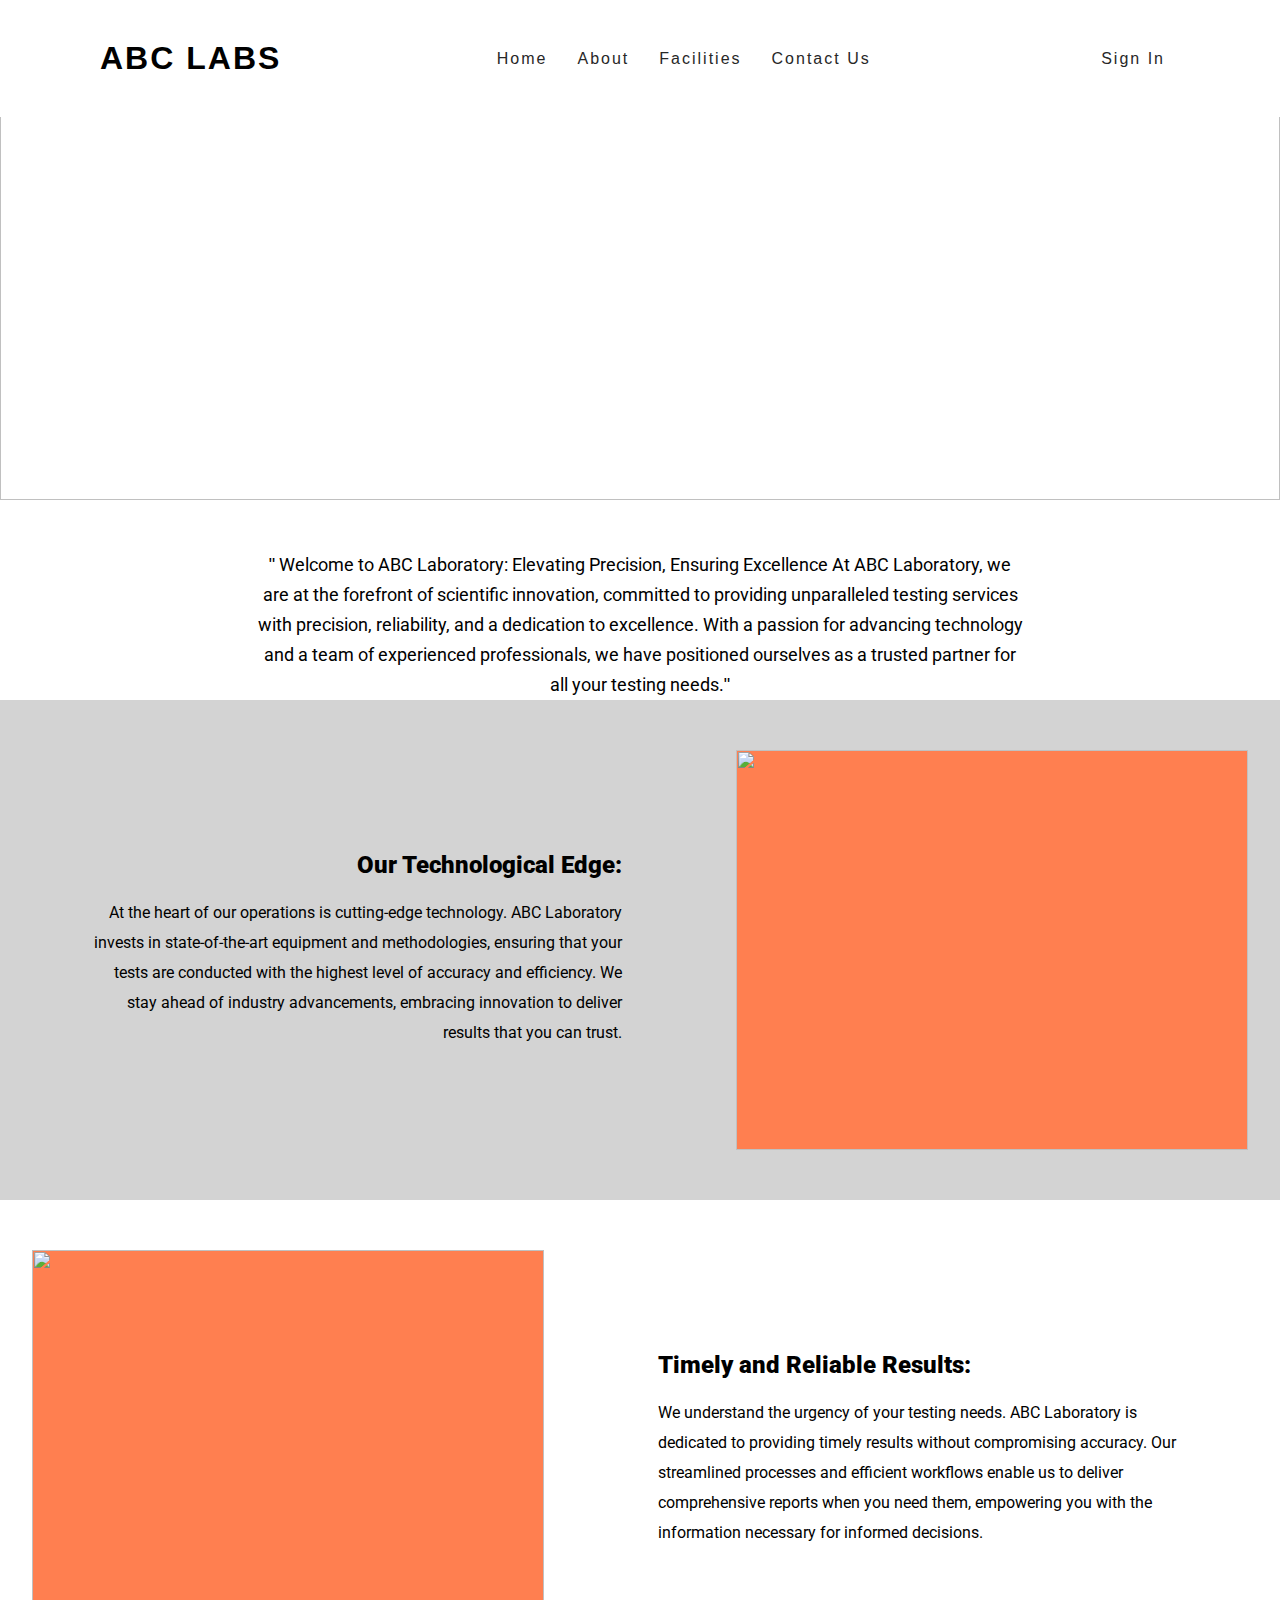
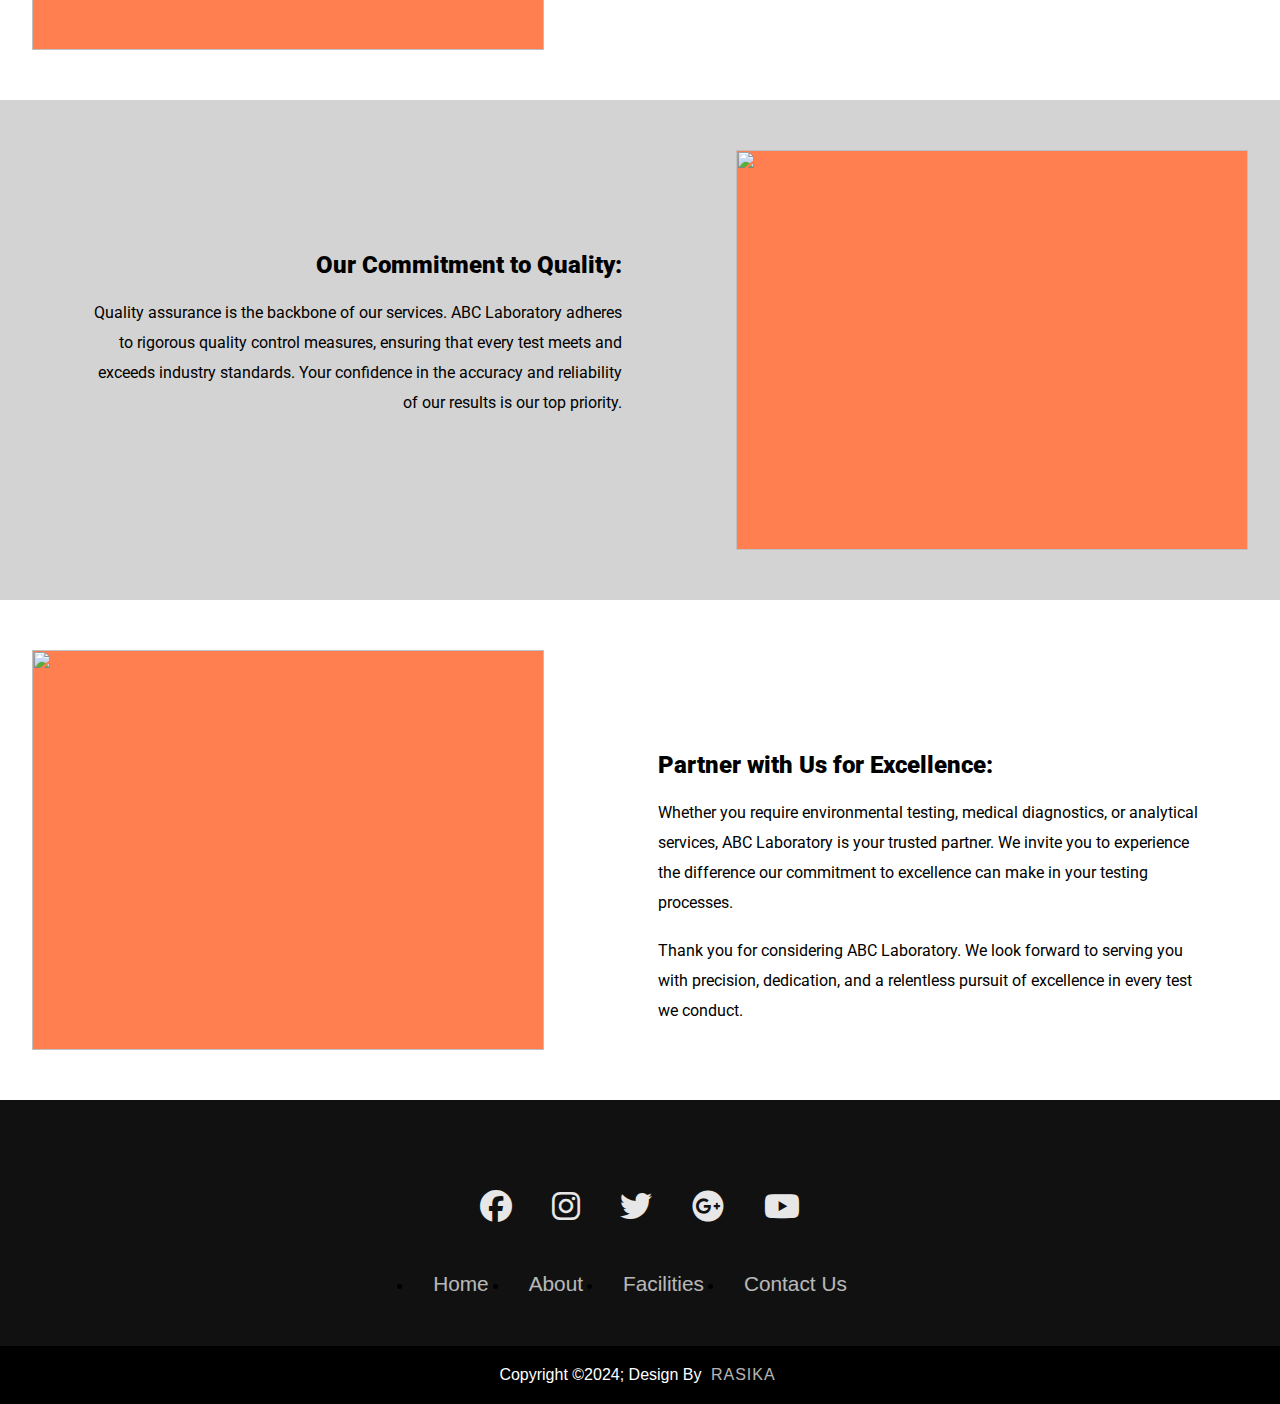
==== commit c3b40070: "Website Done without doctor login" ====
--- a/about.html
+++ b/about.html
@@ -33,9 +33,7 @@
                 <li><a href="contactus.html">Contact Us</a></li>
             </ul>
             <ul>
-                <li><a href="login.php" class="header_register">Login</a></li>
-                <div class="seperator"></div>
-                <li><a href="appointment.html" class="header_appointment">Appointment</a></li>
+                <li><a href="login.php" class="header_register">Sign In</a></li>
             </ul>
         </header>
 
